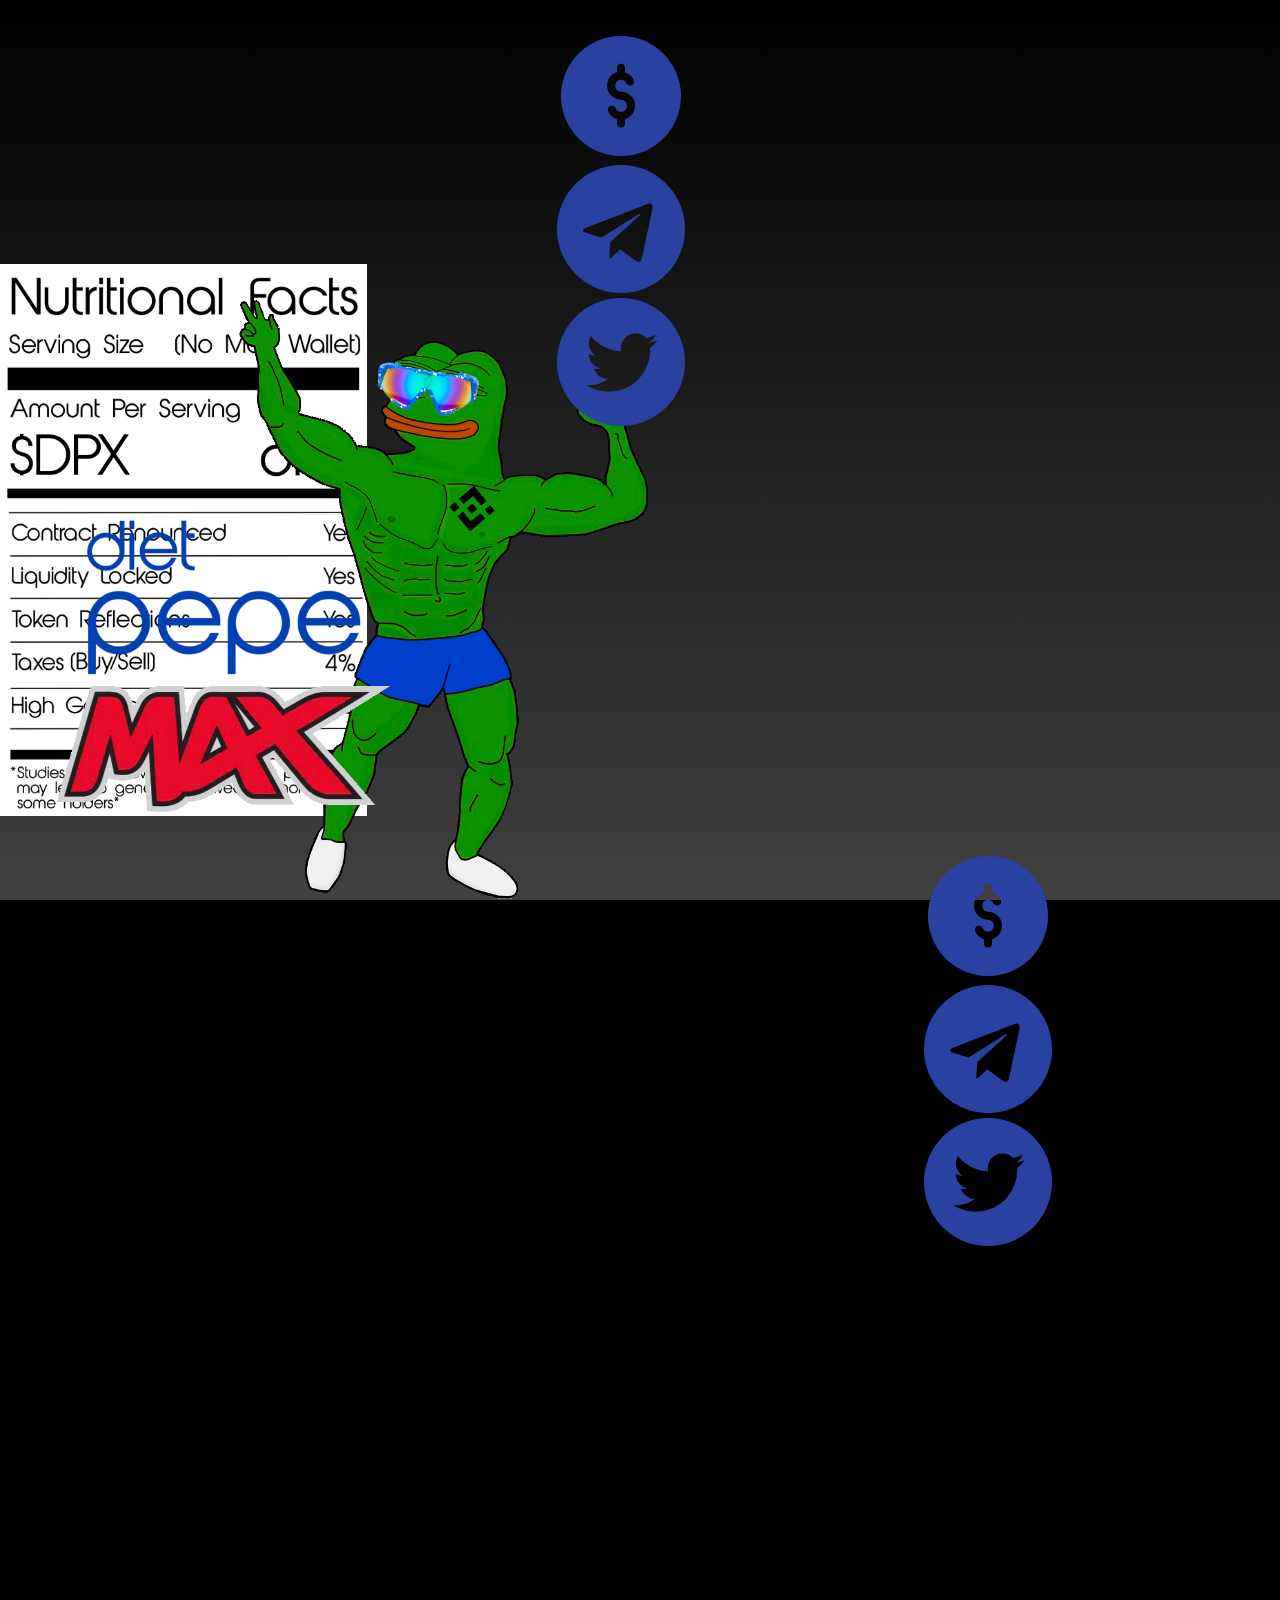
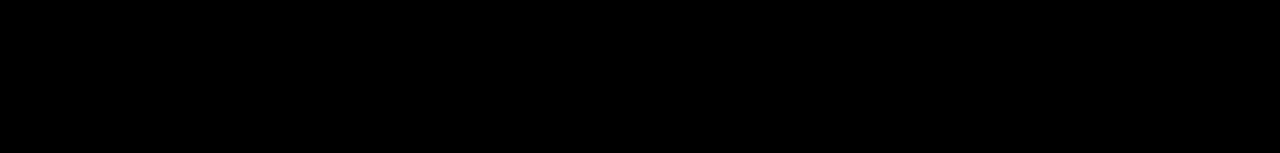
==== landing.html @ 602758dc "Rename index.html to landing.html" ====
<!DOCTYPE html>
<html style="font-size: 16px;" lang="en">

<head>
    <meta name="viewport" content="width=device-width, initial-scale=1.0">
    <meta charset="utf-8">
    <meta name="keywords" content="">
    <meta name="description" content="">
    <title>Diet Pepe MAX</title>
    <link rel="stylesheet" href="//capp.nicepage.com/f9d7a2f7810d062c50fcc90fef3bc1d2c9d90d83/nicepage.css" media="screen">
<link rel="stylesheet" href="/nicepage-site.css" media="screen">
<link rel="stylesheet" href="Diet-Pepe-MAX.css" media="screen">
    <script class="u-script" type="text/javascript" src="//capp.nicepage.com/assets/jquery-3.5.1.min.js" defer=""></script>
    <script class="u-script" type="text/javascript" src="//capp.nicepage.com/f9d7a2f7810d062c50fcc90fef3bc1d2c9d90d83/nicepage.js" defer=""></script>
    <meta name="generator" content="Nicepage 5.10.10, nicepage.com">
    <link rel="icon" href="favicon.png">
    <link id="u-theme-google-font" rel="stylesheet" href="https://fonts.googleapis.com/css?family=Roboto:100,100i,300,300i,400,400i,500,500i,700,700i,900,900i|Open+Sans:300,300i,400,400i,500,500i,600,600i,700,700i,800,800i">
    
    
    <script type="application/ld+json">{
		"@context": "http://schema.org",
		"@type": "Organization",
		"name": "Diet Pepe Coin - $DPEPE on BSC",
		"sameAs": [
				"https://dietpepe.com",
				"https://t.me/dietpepemaxportal",
				"https://twitter.com/dietpepecoin"
		]
}</script>
    <meta name="theme-color" content="#478ac9">
    <meta name="twitter:site" content="@">
    <meta name="twitter:card" content="summary_large_image">
    <meta name="twitter:title" content="Diet Pepe MAX">
    <meta name="twitter:description" content="Diet Pepe Coin - $DPEPE on BSC">
    <meta property="og:title" content="Diet Pepe MAX">
    <meta property="og:description" content="">
    <meta property="og:type" content="website">
    <style>
        body {
            margin: 0;
            padding: 0;
            overflow: hidden;
        }

        #video-background {
            position: fixed;
            right: 0;
            bottom: 0;
            min-width: 100%;
            min-height: 100%;
            width: auto;
            height: auto;
            z-index: -1;
            opacity: 1;
            transition: opacity 1s ease-in-out;
        }

        #background-overlay {
            position: fixed;
            top: 0;
            left: 0;
            width: 100%;
            height: 100%;
            background-color: #000;
            z-index: -1;
            opacity: 0;
            transition: opacity 1s ease-in-out;
        }

        .hide-video #video-background {
            opacity: 0;
        }

        .hide-overlay #background-overlay {
            opacity: 1;
        }

        #content {
            position: relative;
            z-index: 1;
            color: #fff;
            text-align: center;
            padding: 20px;
        }
    </style>
  </head>
  <body data-home-page="Diet-Pepe-MAX.html" data-home-page-title="Diet Pepe MAX" class="u-body u-gradient u-xl-mode" data-lang="en" style="background-image: linear-gradient(black, #404040);"><header class="u-clearfix u-header" id="sec-85f5"><div class="u-clearfix u-sheet u-valign-middle u-sheet-1">
        <div class="u-hidden-lg u-hidden-xl u-hover-feature u-social-icons u-spacing-10 u-social-icons-1">
          <a class="u-social-url" title="Buy" target="_blank" href="https://dietpepe.com"><span class="u-file-icon u-icon u-social-facebook u-social-icon u-text-custom-color-1 u-icon-1"><img src="buyme.png" alt=""></span>
          </a>
          <a class="u-social-url" title="Telegram" target="_blank" href="https://t.me/dietpepemaxportal"><span class="u-file-icon u-icon u-social-icon u-social-instagram u-text-custom-color-1 u-icon-2"><img src="tg.png" alt=""></span>
          </a>
          <a class="u-social-url" title="twitter" target="_blank" href="https://twitter.com/dietpepecoin"><span class="u-file-icon u-icon u-social-icon u-social-twitter u-text-custom-color-1 u-icon-3"><img src="twitter.png" alt=""></span>
          </a>
        </div>
      </div></header>
    <section class="u-clearfix u-section-1" id="sec-3b87">
      <div class="u-clearfix u-sheet u-sheet-1">
        <img class="u-expanded-width-xs u-image u-image-contain u-image-default u-image-1" src="nutrition.png" alt="" data-image-width="1063" data-image-height="1600">
        <div class="u-hidden-md u-hidden-sm u-hidden-xs u-hover-feature u-social-icons u-spacing-10 u-social-icons-1">
          <a class="u-social-url" title="Buy" target="_blank" href="https://dietpepe.com"><span class="u-file-icon u-icon u-social-facebook u-social-icon u-text-custom-color-1 u-icon-1"><img src="buyme.png" alt=""></span>
          </a>
          <a class="u-social-url" title="Telegram" target="_blank" href="https://t.me/dietpepemaxportal"><span class="u-file-icon u-icon u-social-icon u-social-instagram u-text-custom-color-1 u-icon-2"><img src="tg.png" alt=""></span>
          </a>
          <a class="u-social-url" title="Twitter" target="_blank" href="https://twitter.com/dietpepecoin"><span class="u-file-icon u-icon u-social-icon u-social-twitter u-text-custom-color-1 u-icon-3"><img src="twitter.png" alt=""></span>
          </a>
        </div>
        <img class="u-expanded-width-xs u-image u-image-contain u-image-default u-image-2" src="IMG_9906.PNG" alt="" data-image-width="1080" data-image-height="1080">
      </div>
      
    </section>
    
    
    <footer class="u-align-center u-clearfix u-footer" id="sec-f60d"><div class="u-clearfix u-sheet u-sheet-1"></div></footer>
      <video id="video-background" autoplay loop>
         <source src="backerlowres.mp4" type="video/mp4">
    </video>

    <div id="background-overlay"></div>

    <script>
        var video = document.getElementById('video-background');
        var overlay = document.getElementById('background-overlay');
        var content = document.getElementById('content');
        var hasPlayed = false;

        video.addEventListener('ended', function () {
            video.classList.add('hide-video');
            overlay.classList.add('hide-overlay');
            content.style.zIndex = '2';
        });

        function handleScroll() {
            if (!hasPlayed && isElementInViewport(content)) {
                video.play().then(function() {
                    hasPlayed = true;
                }).catch(function(error) {
                    console.log('Autoplay failed: ', error);
                });
            }
        }

        function isElementInViewport(element) {
            var rect = element.getBoundingClientRect();
            return (
                rect.top >= 0 &&
                rect.left >= 0 &&
                rect.bottom <= (window.innerHeight || document.documentElement.clientHeight) &&
                rect.right <= (window.innerWidth || document.documentElement.clientWidth)
            );
        }

        window.addEventListener('scroll', handleScroll);
    </script>
</body></html>
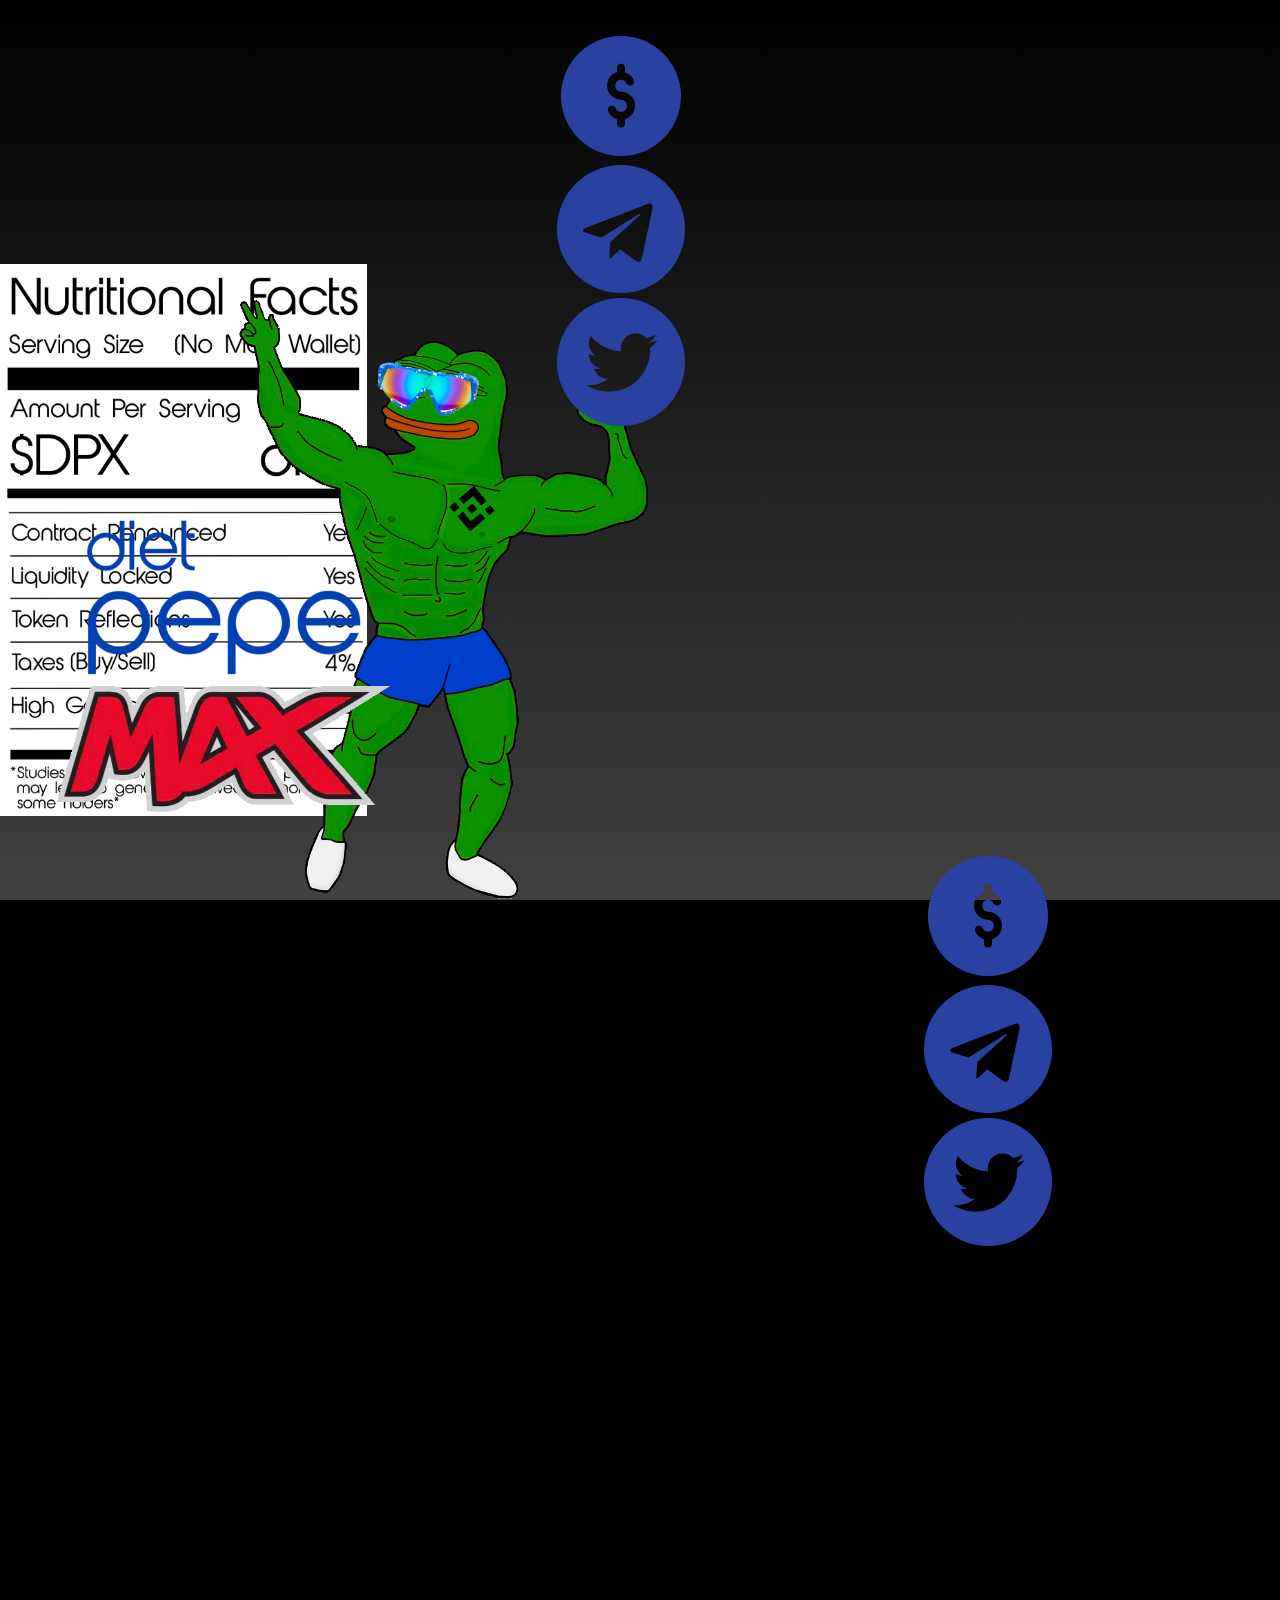
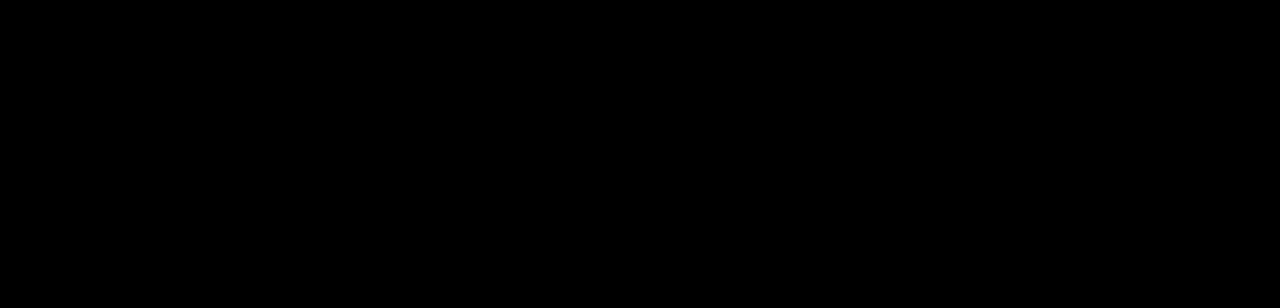
==== commit 4d08b818: "Update landing.html" ====
--- a/landing.html
+++ b/landing.html
@@ -42,17 +42,24 @@
             overflow: hidden;
         }
 
+        #video-container {
+            position: fixed;
+            top: 0;
+            left: 0;
+            width: 100%;
+            height: 100%;
+            display: flex;
+            justify-content: center;
+            align-items: center;
+            z-index: -1;
+            overflow: hidden;
+        }
+
         #video-background {
-            position: fixed;
-            right: 0;
-            bottom: 0;
             min-width: 100%;
             min-height: 100%;
             width: auto;
             height: auto;
-            z-index: -1;
-            opacity: 1;
-            transition: opacity 1s ease-in-out;
         }
 
         #background-overlay {
@@ -67,10 +74,6 @@
             transition: opacity 1s ease-in-out;
         }
 
-        .hide-video #video-background {
-            opacity: 0;
-        }
-
         .hide-overlay #background-overlay {
             opacity: 1;
         }
@@ -81,6 +84,21 @@
             color: #fff;
             text-align: center;
             padding: 20px;
+        }
+
+        @media (max-width: 768px) {
+            #video-container {
+                position: relative;
+                height: 0;
+                padding-bottom: 56.25%;
+            }
+            #video-background {
+                position: absolute;
+                top: 0;
+                left: 0;
+                width: 100%;
+                height: 100%;
+            }
         }
     </style>
   </head>
@@ -112,7 +130,7 @@
     
     
     <footer class="u-align-center u-clearfix u-footer" id="sec-f60d"><div class="u-clearfix u-sheet u-sheet-1"></div></footer>
-      <video id="video-background" autoplay loop>
+      <video id="video-background" autoplay>
          <source src="backerlowres.mp4" type="video/mp4">
     </video>
 
@@ -122,34 +140,11 @@
         var video = document.getElementById('video-background');
         var overlay = document.getElementById('background-overlay');
         var content = document.getElementById('content');
-        var hasPlayed = false;
 
         video.addEventListener('ended', function () {
-            video.classList.add('hide-video');
+            video.pause();
             overlay.classList.add('hide-overlay');
             content.style.zIndex = '2';
         });
-
-        function handleScroll() {
-            if (!hasPlayed && isElementInViewport(content)) {
-                video.play().then(function() {
-                    hasPlayed = true;
-                }).catch(function(error) {
-                    console.log('Autoplay failed: ', error);
-                });
-            }
-        }
-
-        function isElementInViewport(element) {
-            var rect = element.getBoundingClientRect();
-            return (
-                rect.top >= 0 &&
-                rect.left >= 0 &&
-                rect.bottom <= (window.innerHeight || document.documentElement.clientHeight) &&
-                rect.right <= (window.innerWidth || document.documentElement.clientWidth)
-            );
-        }
-
-        window.addEventListener('scroll', handleScroll);
     </script>
 </body></html>
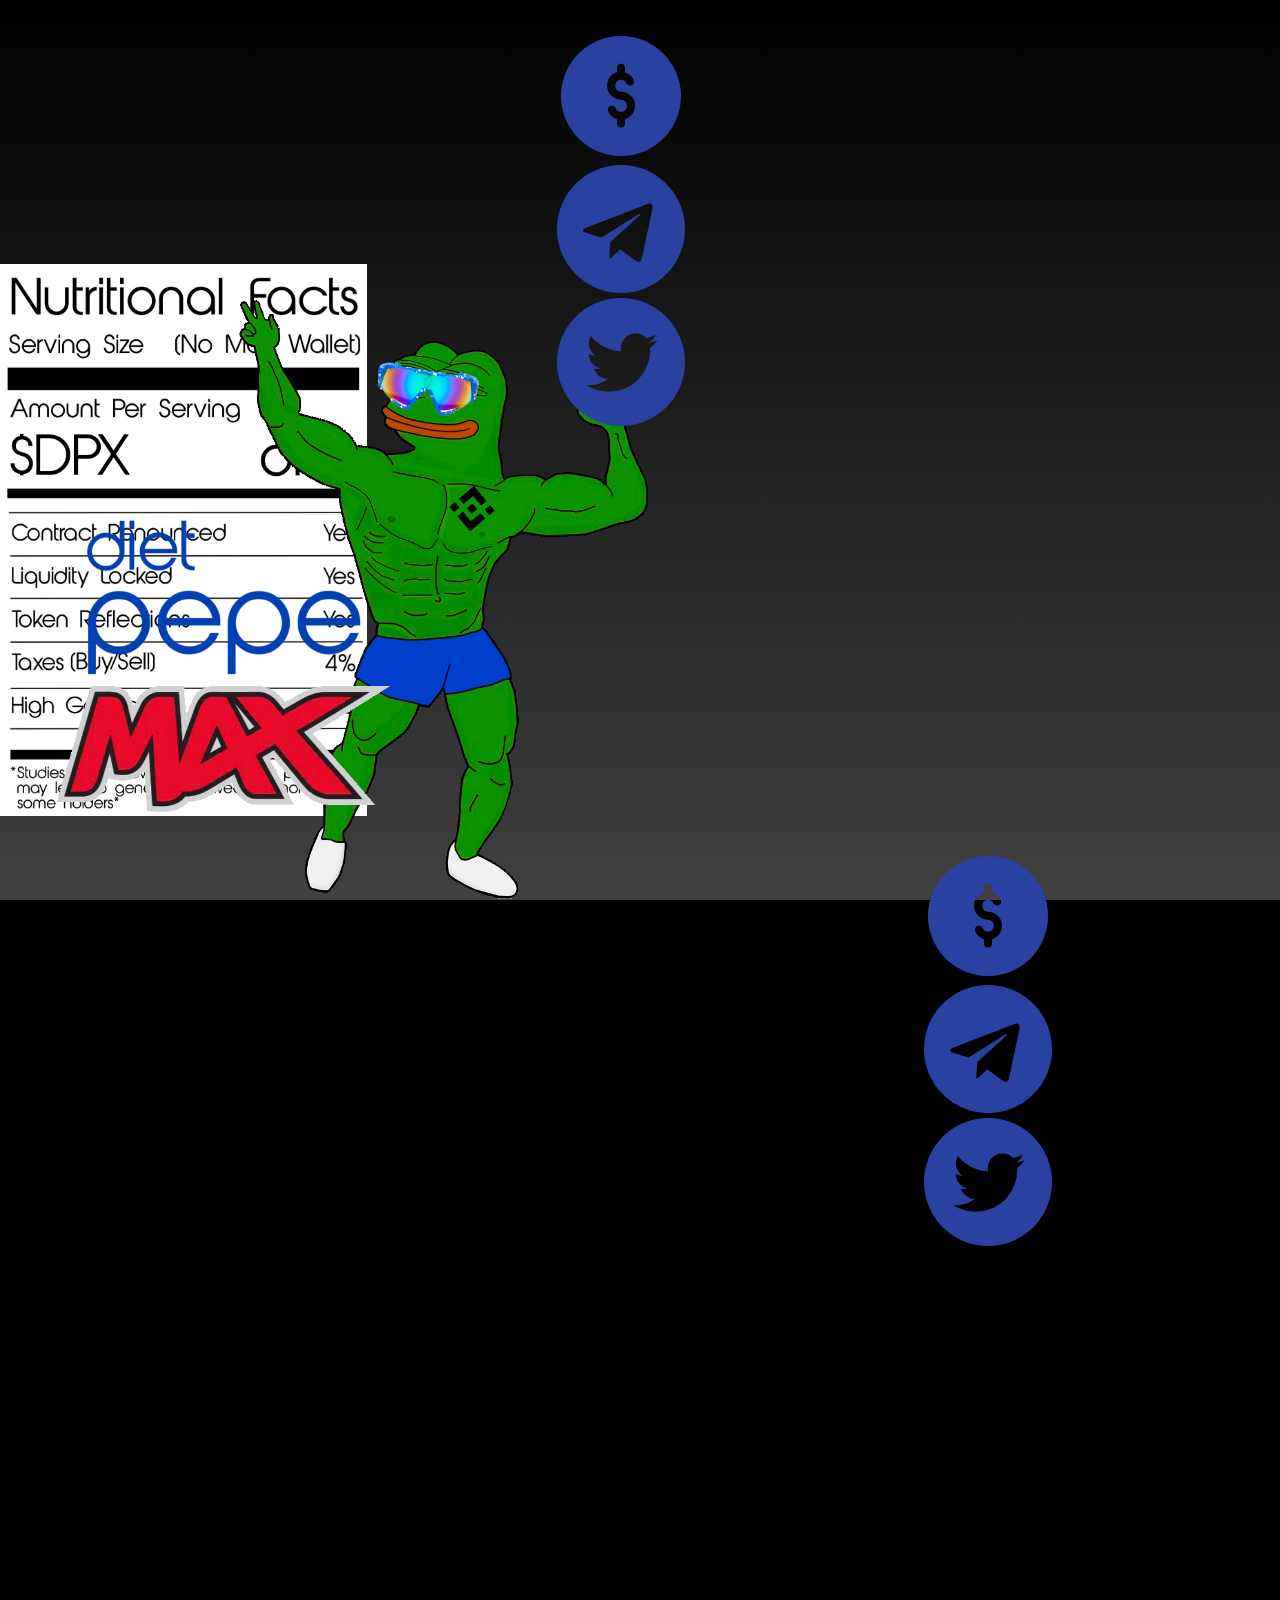
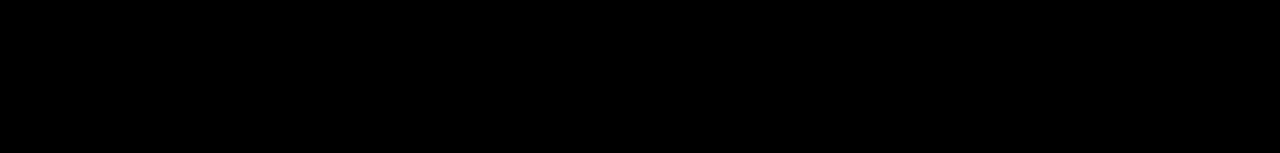
==== commit 3f768ebd: "Update landing.html" ====
--- a/landing.html
+++ b/landing.html
@@ -42,24 +42,17 @@
             overflow: hidden;
         }
 
-        #video-container {
+        #video-background {
             position: fixed;
             top: 0;
             left: 0;
-            width: 100%;
-            height: 100%;
-            display: flex;
-            justify-content: center;
-            align-items: center;
-            z-index: -1;
-            overflow: hidden;
-        }
-
-        #video-background {
             min-width: 100%;
             min-height: 100%;
             width: auto;
             height: auto;
+            z-index: -1;
+            opacity: 1;
+            transition: opacity 1s ease-in-out;
         }
 
         #background-overlay {
@@ -74,6 +67,10 @@
             transition: opacity 1s ease-in-out;
         }
 
+        .hide-video #video-background {
+            opacity: 0;
+        }
+
         .hide-overlay #background-overlay {
             opacity: 1;
         }
@@ -84,21 +81,6 @@
             color: #fff;
             text-align: center;
             padding: 20px;
-        }
-
-        @media (max-width: 768px) {
-            #video-container {
-                position: relative;
-                height: 0;
-                padding-bottom: 56.25%;
-            }
-            #video-background {
-                position: absolute;
-                top: 0;
-                left: 0;
-                width: 100%;
-                height: 100%;
-            }
         }
     </style>
   </head>
@@ -136,13 +118,13 @@
 
     <div id="background-overlay"></div>
 
-    <script>
+<script>
         var video = document.getElementById('video-background');
         var overlay = document.getElementById('background-overlay');
         var content = document.getElementById('content');
 
         video.addEventListener('ended', function () {
-            video.pause();
+            video.classList.add('hide-video');
             overlay.classList.add('hide-overlay');
             content.style.zIndex = '2';
         });
